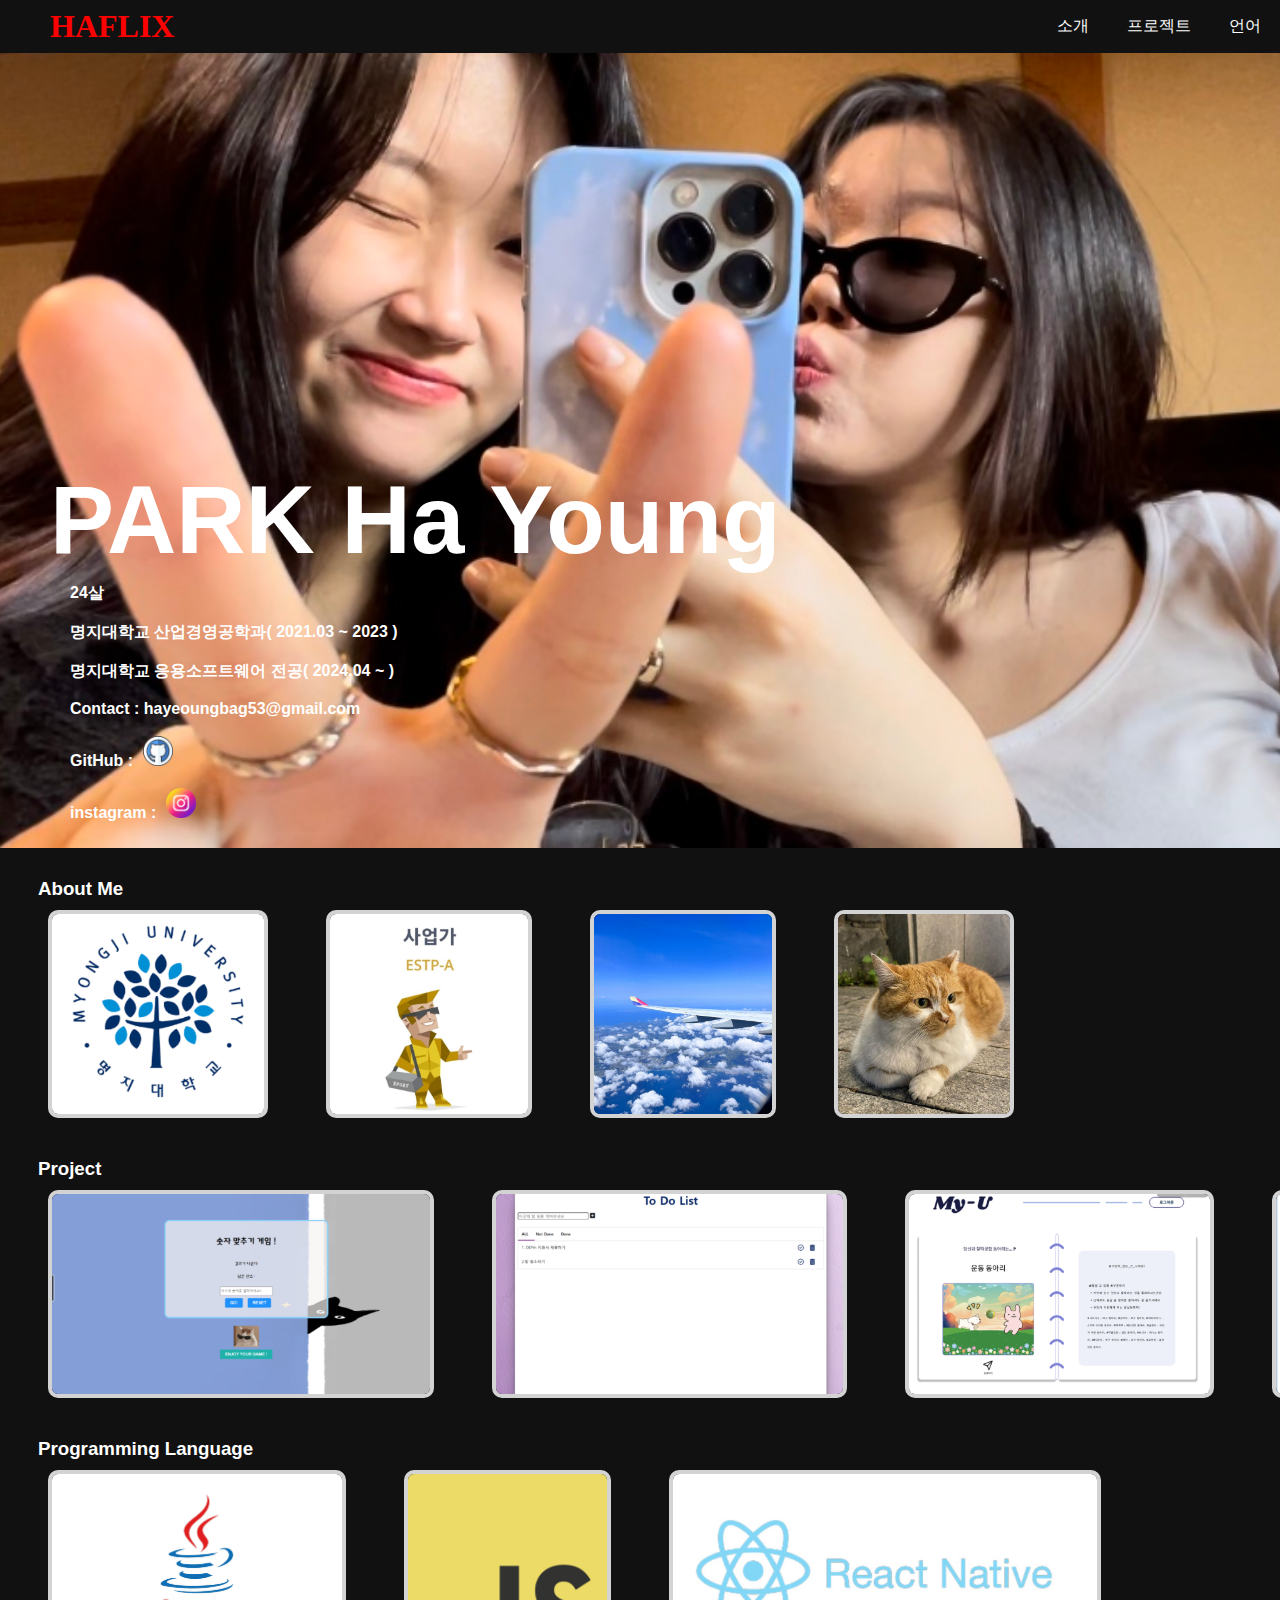
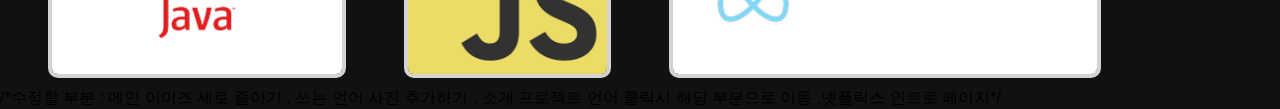
==== index.html @ 11cd3bad "first commit" ====
<!DOCTYPE html>
<html lang="en">

<head>
	<meta charset="UTF-8">
	<meta name="viewport" content="width=device-width, initial-scale=1.0">
	<link rel="stylesheet" href="style.css" />
	<title>Document</title>
</head>

<body>
	<header>
		<nav class="navbar">
			<h1>HAFLIX</h1>
			<ul>
				<li><a href="#"> 소개 </a></li>
				<li><a href="#">프로젝트</a></li>
				<li><a href="#">언어</a></li>
			</ul>
		</nav>
	</header>
	<main>
		<div class="mainMe">
			<div class="mainMe-contents">
				<div class="mainTitle">
					<h1>PARK Ha Young</h1>
				</div>
				<div class="mainDescribe">
					<p>
						24살
						<br><br>
						명지대학교 산업경영공학과( 2021.03 ~ 2023 )
						<br><br>
						명지대학교 응용소프트웨어 전공( 2024.04 ~ )
						<br><br>
						Contact : hayeoungbag53@gmail.com
						<br><br>
						GitHub :<a href="https://github.com/0727ha"><img src="images/github.png" class="mainLink"></a>
						<br><br>
						instagram :<a href=" https://www.instagram.com/"><img src="images/instagram.png"
								class="mainLink"></a>
					</p>
					</p>
				</div>
			</div>

		</div>
		<div class="AboutMe">
			<h3>About Me</h3>
			<div class="AboutMeImage">
				<img src="images/univ.jpg" class="poster" />
				<img src="images/estp.jpg" class="poster" />
				<img src="images/travel.jpg" class="poster" />
				<img src="images/cat.jpg" class="poster" />

			</div>
		</div>
		<div class="AboutMe">
			<h3>Project</h3>
			<div class="AboutMeImage">
				<img src="images/game.jpg" class="poster" />
				<img src="images/todolist.jpg" class="poster" />
				<img src="images/myu.jpg" class="poster" />
				<img src="images/isda.jpg" class="poster" />
			</div>
		</div>
		<div class="AboutMe">
			<h3>Programming Language</h3>
			<div class="AboutMeImage">
				<img src="images/java.jpg" class="poster" />
				<img src="images/js.jpg" class="poster" />
				<img src="images/react.jpg" class="poster" />
			</div>
		</div>
	</main>
</body>
/*수정할 부분 : 메인 이미즈 세로 줄이기 , 쓰는 언어 사진 추가하기 , 소개 프로젝트 언어 클릭시 해당 부분으로 이동 ,넷플릭스 인트로 페이지*/

</html>
---- style.css ----
.navbar {
	background-color: #111;
	position: fixed;
	/*화면을 스크롤해도 영향을 받지않도록*/
	width: 100%;
	z-index: 2;
	top: 0;
	display: flex;
	flex-wrap: wrap;
	justify-content: space-between;
	align-items: center;

}


header h1 {
	text-align: left;
	margin-left: 50px;
	font-size: 2rem;
	color: red;
	font-family: 'Bebas Neue';
}

.navbar ul {
	display: flex;
}

.navbar li {
	list-style: none;
	margin-inline: 1px;
	padding: 1rem;
}

.navbar li a {
	padding: 2px 2px;
	text-decoration: none;
	color: #fff;
}

.navbar li a:hover {
	color: gray;
}

* {
	margin: 0px;
	padding: 0;
}

body {
	font-family: 'Arial', sans-serif;
	background-color: #111;
	overflow-y: scroll;

}

.mainMe {
	background-image: url("images/me.jpg");
	background-size: cover;
	background-position: center;
	color: white;
	height: 448px;
	padding-top: 400px;

}

.mainMe-contents {
	margin-left: 50px;
	padding-top: 65px;
	height: 190px;

}

.mainTitle {
	font-size: 3rem;
	font-weight: 800;
	padding-bottom: 0.5rem;
}

.mainDescribe {
	margin-left: 20px;
	font-size: 1rem;
	font-weight: bold;
}

.mainLink {
	width: 30px;
	height: 30px;
	margin-left: 10px;


}

.AboutMe {
	color: white;
	margin-left: -5px;
}

.AboutMe h3 {
	color: white;
	margin-left: 43px;
	margin-top: 30px;
}

.AboutMeImage {
	display: flex;
	overflow-y: hidden;
	padding: 10px;
	transition: all .5s;
	/*transition속성을 이용하여 부드러운 효과 적용*/

}

.AboutMeImage ::-webkit-scrollbar {
	display: none;
}

.AboutMeImage :hover {
	transform: scale(1.4);
}

.poster {

	object-fit: contain;
	/*이미지 전체를 짤림없이 보여줄 수 있지만 주어진 영역 꽉채우기는 불가*/
	max-height: 200px;
	margin-left: 43px;
	margin-right: 15px;
	border: 4px solid lightgrey;
	border-color: lightgrey;
	border-radius: 10px;

}

.main {
	bottom: 0;
	display: flex;
	left: 0;
	position: absolute;
	right: 0;
	top: 0;

	flex-direction: column;
	justify-content: center;
	align-items: center;
	text-align: center;
	background-color: #141414;


}

.name {
	color: grey;
	display: block;
	/*높이와 너비를 가질 수 있다.*/
	font-size: 20px;
	line-height: 1.2em;
	margin: 0.6em 0;
	min-height: 1.8em;
	overflow: hidden;
	/*넘친 컨텐츠가 가려짐 visible로 하면 넘쳐도 다 보여줌*/
	text-align: center;
	text-overflow: ellipsis;
	/*width 10%넘어가면 생략부호로 표시*/

}

.profile {
	display: flex;
	flex-direction: column;
	justify-content: center;
	position: relative;
	align-items: center;
}

.link {
	background: none;
	background-color: none;
	display: block;
	justify-content: center;
	align-items: center;
	align-content: center;
	justify-items: center;
	text-align: center;
	margin: 20px;
	cursor: pointer;

	width: 100px;
	height: 100px;
	border: 0.3em solid transparent;
	border-radius: 4px;
	bottom: 0;
	display: block;
	background-repeat: no-repeat;
	background-size: cover;
	border: 0;
	margin: 0 auto;
	transition: border .2s;
	/*효과 : 변화를 2초에 걸쳐 전환*/

}

.link:hover {
	border: 4px solid white;
	border-color: white;
	border-radius: 10px;
}

.label {
	font-family: Netflix Sans, Helvetica Neue, Segoe UI, Roboto, Ubuntu, sans-serif;
	color: #fff;
	font-size: 40px;
	font-weight: unset;
	width: 100%;
	opacity: 1;
	transition: opacity .4s ease-out;
	margin: 0.67em 0;
}
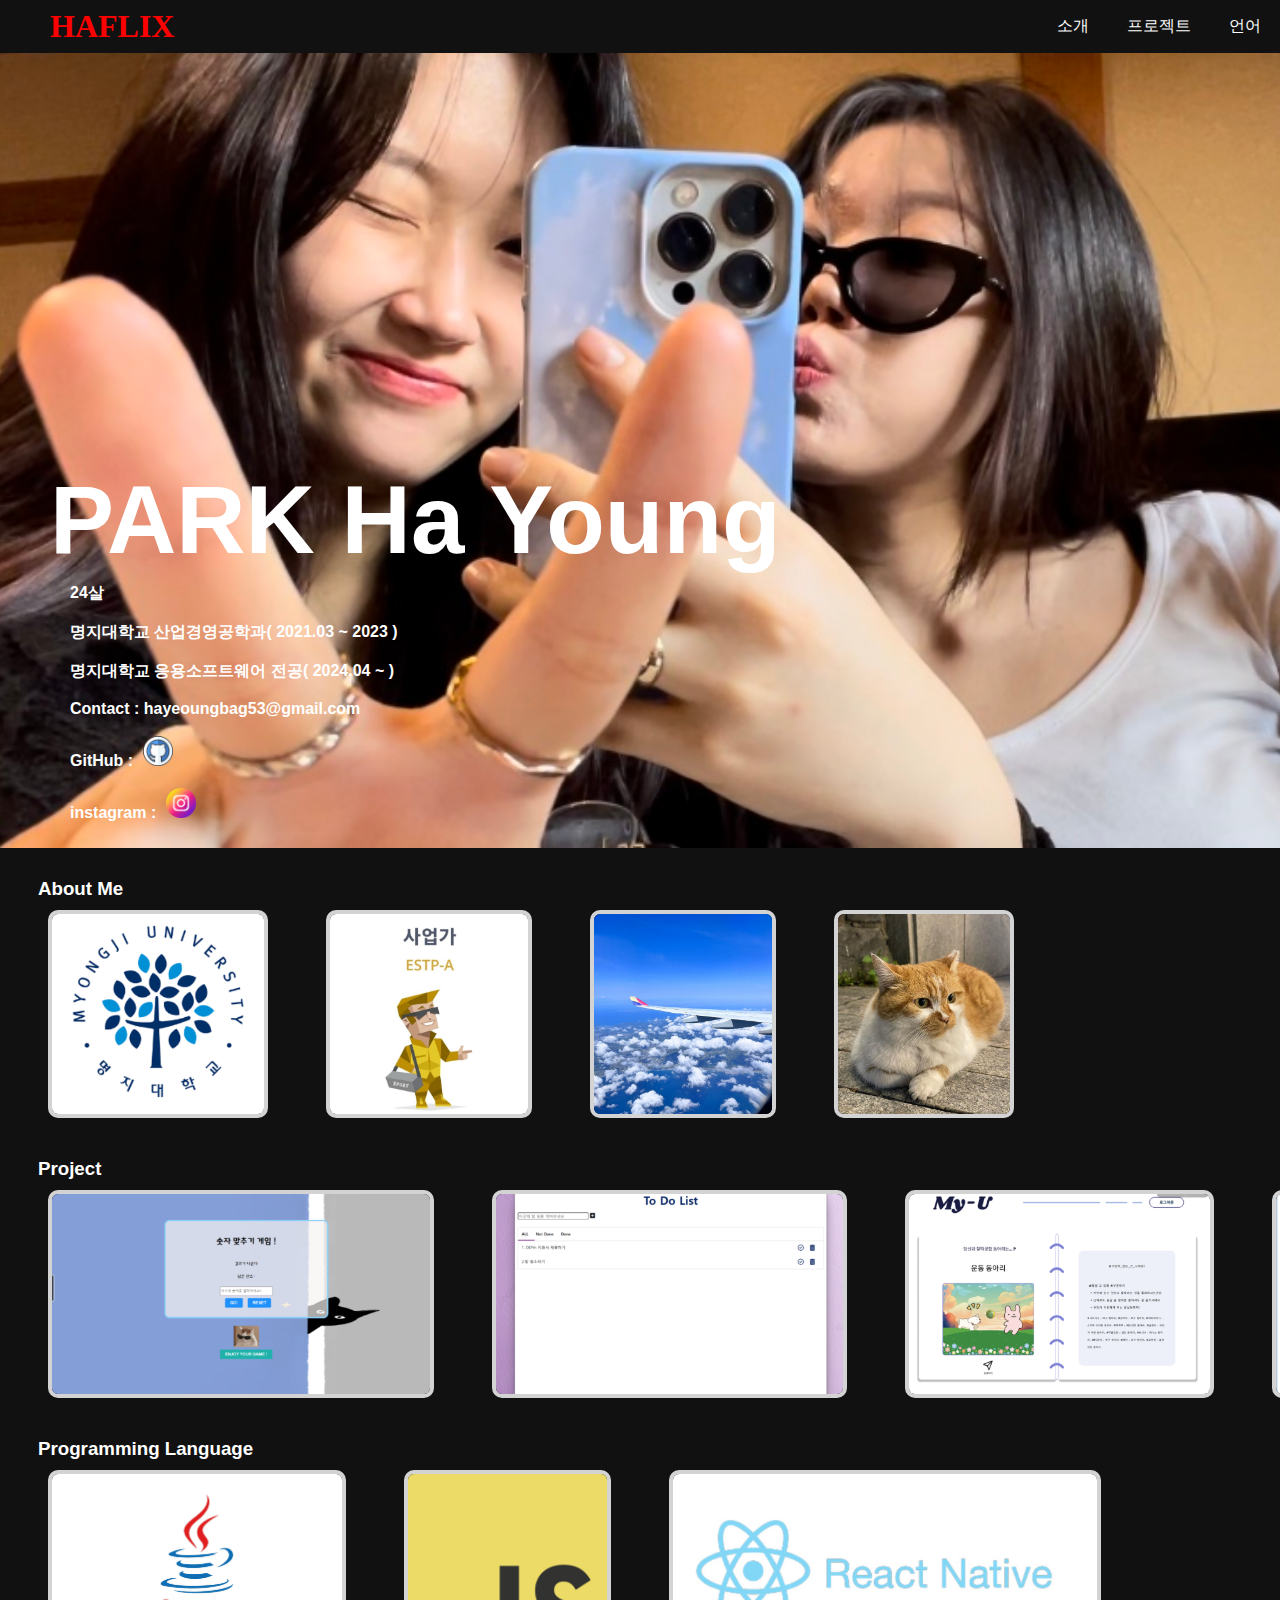
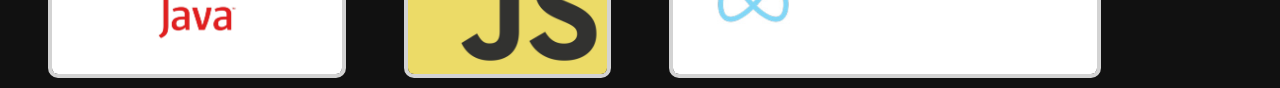
==== commit 77120b4c: "수정" ====
--- a/index.html
+++ b/index.html
@@ -74,6 +74,5 @@
 		</div>
 	</main>
 </body>
-/*수정할 부분 : 메인 이미즈 세로 줄이기 , 쓰는 언어 사진 추가하기 , 소개 프로젝트 언어 클릭시 해당 부분으로 이동 ,넷플릭스 인트로 페이지*/
 
 </html>